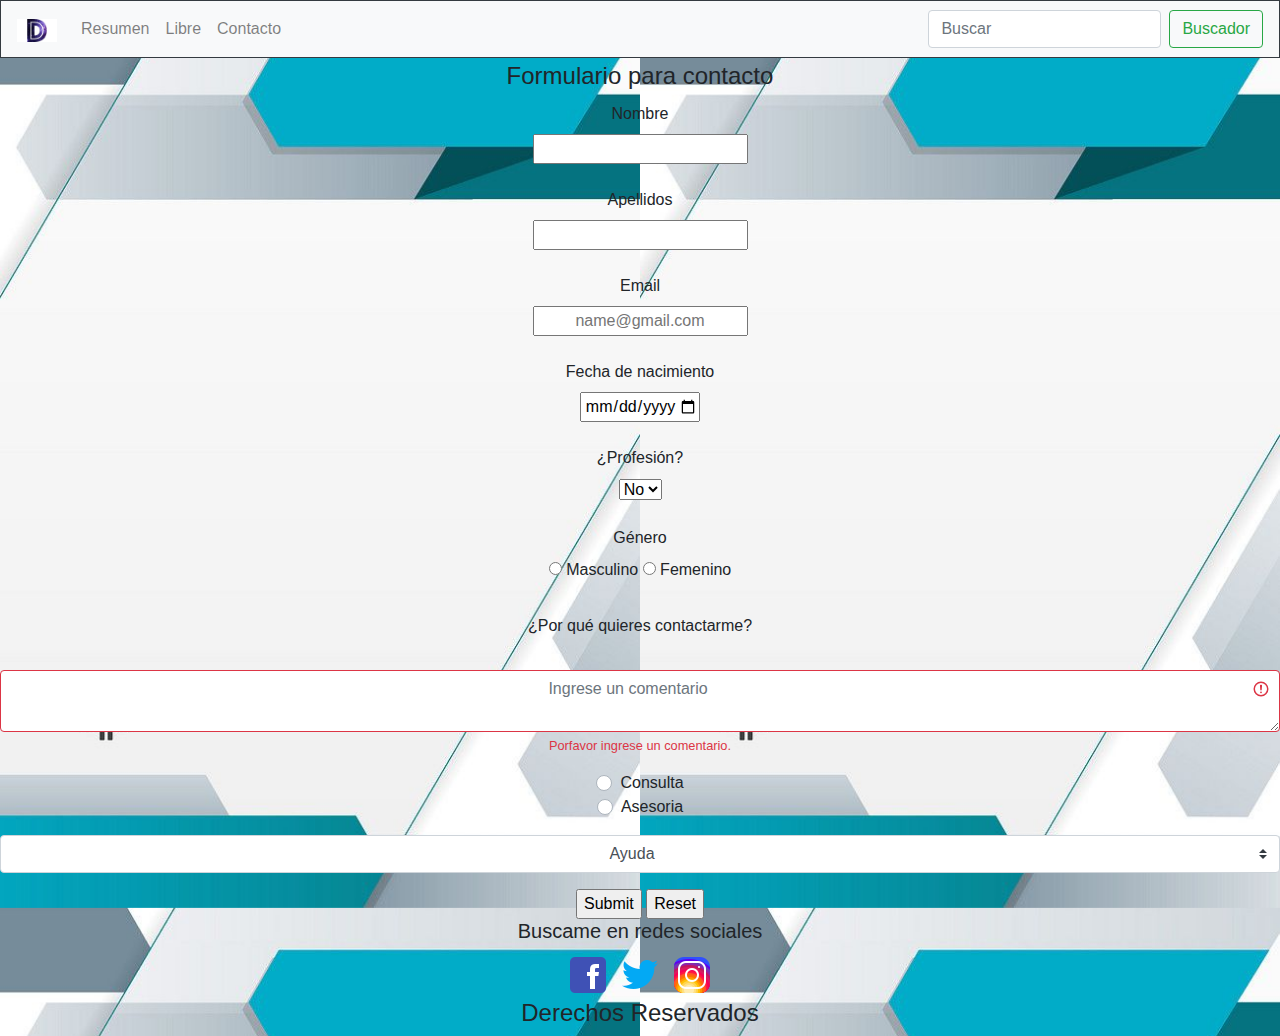
==== formulario.html @ 50a7ec0c "Primera versión" ====
<!DOCTYPE html>
<html lang="en">
<head>
	<meta charset="UTF-8">
	<title>Formulario</title>
	<link rel="stylesheet" type="text/css" href="css/style.css">
	<link rel="stylesheet" type="text/css" href="css/bootstrap.min.css">
	<!--<meta name="viewport" content="width=device-width, initial-scale=1, shrink-to-fit=no">-->
</head>
<body>
	<header class="dos">
		<nav class="navbar navbar-expand-lg navbar-light bg-light navbar-light bg-light border border-dark">
		  <a class="navbar-brand" href="index.html"><img src="img/icon.jpg" style="width: 40px;"></a>
		  <button class="navbar-toggler" type="button" data-toggle="collapse" data-target="#navbarSupportedContent" aria-controls="navbarSupportedContent" aria-expanded="false" aria-label="Toggle navigation">
		    <span class="navbar-toggler-icon"></span>
		  </button>

		  <div class="collapse navbar-collapse" id="navbarSupportedContent">
		    <ul class="navbar-nav mr-auto">
		     
		      <li class="nav-item">
		        <a class="nav-link" href="resumen.html">Resumen</a>
		      </li>
		      <li class="nav-item">
		        <a class="nav-link" href="libre.html">Libre</a>
		      </li>
		      <li class="nav-item">
		        <a class="nav-link" href="formulario.html">Contacto</a>
		      </li>
		      
		    </ul>
		    <form class="form-inline my-2 my-lg-0">
		      <input class="form-control mr-sm-2" type="search" placeholder="Buscar" aria-label="Search">
		      <button class="btn btn-outline-success my-2 my-sm-0" type="submit">Buscador</button>
		    </form>
		  </div>
		</nav>
	</header>

	<main>
			<form action="" style="text-align-last: center;">
			        <fieldset>
			            <legend>Formulario para contacto </legend>

			            <label>Nombre</label><br>
			            <input type="text"><br><br>

			            <label for="apellido">Apellidos</label><br>
			            <input type="text" id="apellido" name="apellido"><br><br>
			            
			            <label for="email">Email</label><br>
			            <input type="email" id="email" name="email" placeholder="name@gmail.com"><br><br>
			            
			            <label for="btday">Fecha de nacimiento</label><br>
			            <input type="date" name="" id=" " max="2000-12-31" min="1910-01-01"><br><br>
			           			                       
			            <label for="profesion">¿Profesión?</label><br>
			            <select name="profesion" id="profesion">
			                <option value="estudiante" selected>No</option>
			                <option value="empleado">Si</option>
			            </select><br><br>
			            
			            <label for="genero">Género</label><br>

			            <input type="radio" id="masc" name="genero">
			            <label for="masc">Masculino</label>
			            <input type="radio" id="fem " name="genero">
			            <label for="fem">Femenino</label><br><br>       
			   		            
			          <form class="was-validated">
			            <div class="mb-3">
			              <label for="validationTextarea">¿Por qué quieres contactarme?</label><br><br>
			              <textarea class="form-control is-invalid" id="validationTextarea" placeholder="Ingrese un comentario" required></textarea>
			              <div class="invalid-feedback">
			                Porfavor ingrese un comentario.
			              </div>
			            </div>

			            <div class="custom-control custom-radio">
			              <input type="radio" class="custom-control-input" id="customControlValidation2" name="radio-stacked" required>
			              <label class="custom-control-label" for="customControlValidation2">Consulta</label>
			            </div>
			            <div class="custom-control custom-radio mb-3">
			              <input type="radio" class="custom-control-input" id="customControlValidation3" name="radio-stacked" required>
			              <label class="custom-control-label" for="customControlValidation3">Asesoria</label>
			              <div class="invalid-feedback">Marque uno</div>
			            </div>

			            <div class="form-group">
			              <select class="custom-select" required>
			                <option value="">Ayuda</option>
			                <option value="1">Urgente</option>
			                <option value="2">Moderada</option>
			                <option value="3">Leve</option>
			              </select>
			              <div class="invalid-feedback">Marque uno</div>
			            </div>
			          </form>
			             
			            <input type="submit" name="" id="" >
			            <input type="reset" name="" id="">
			    </fieldset>
		 </form>

	</main>
	<footer style="text-align: center; position: relative;">
		<h5>Buscame en redes sociales</h5>
				<img src="img/icons8-facebook-48.png" alt="fc">
				<img src="img/icons8-twitter-48.png" alt="tw">
				<img src="img/icons8-instagram-48.png" alt="ig">
				<h4>Derechos Reservados</h4>
		
	</footer>
	
</body>
<script src="js/jquery.js"></script>
<script src="js/bootstrap.min.js"></script>
</html>
---- css/style.css ----
/*body{
	background:url(../img/fondo1.jpg);

}*/
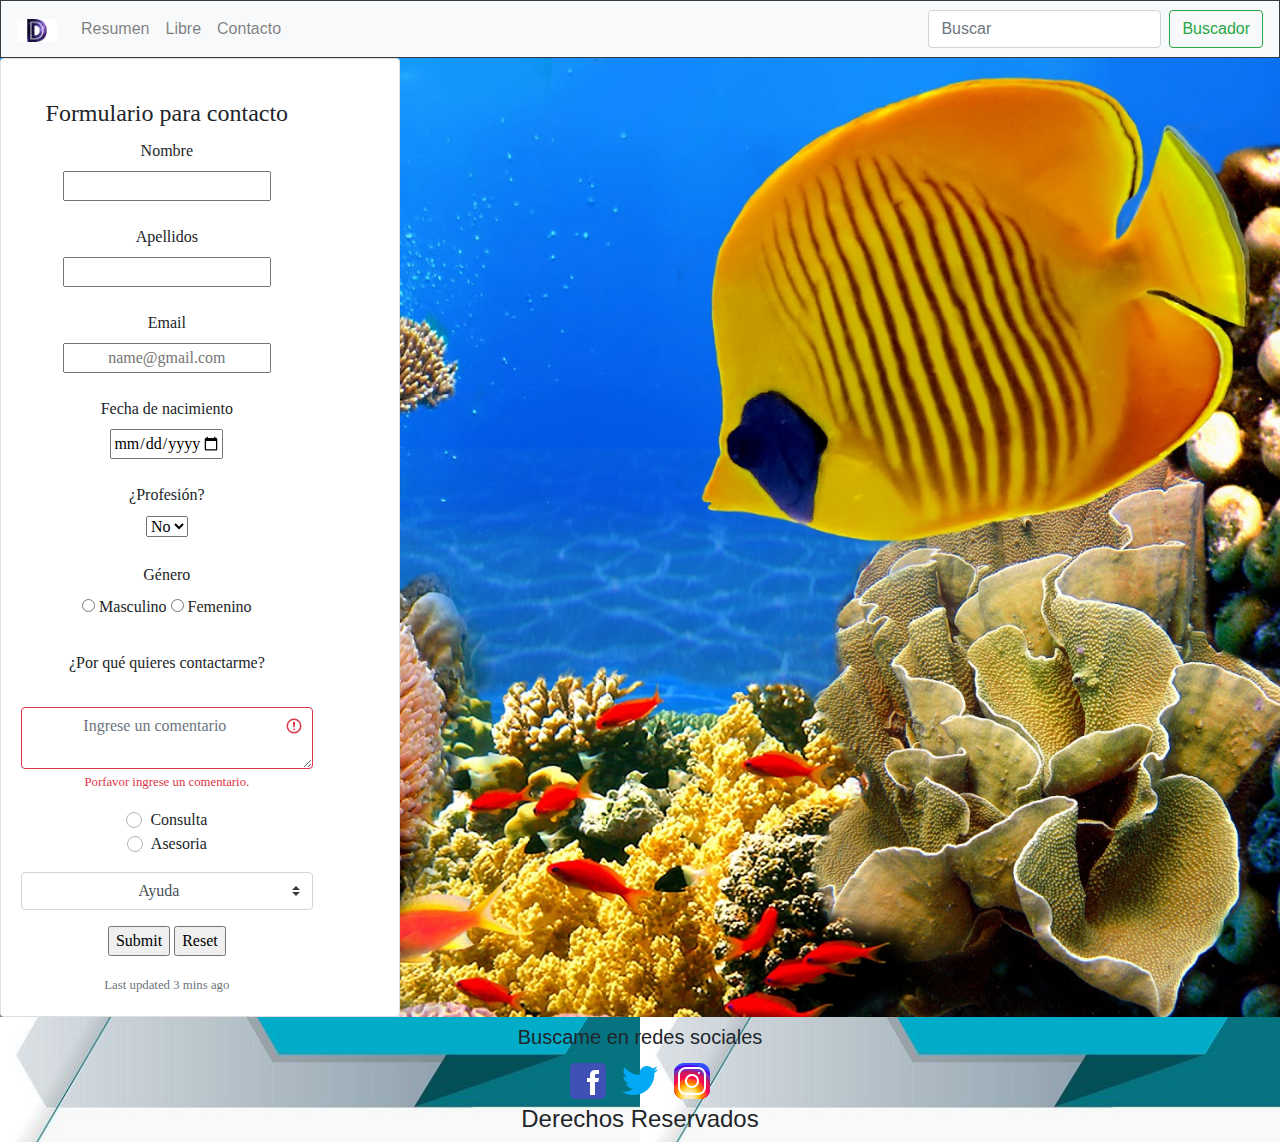
==== commit 71fda0d7: "Actualizacion de la pagina" ====
--- a/formulario.html
+++ b/formulario.html
@@ -5,6 +5,7 @@
 	<title>Formulario</title>
 	<link rel="stylesheet" type="text/css" href="css/style.css">
 	<link rel="stylesheet" type="text/css" href="css/bootstrap.min.css">
+	<link rel="icon type" href="img/icon.jpg">
 	<!--<meta name="viewport" content="width=device-width, initial-scale=1, shrink-to-fit=no">-->
 </head>
 <body>
@@ -37,8 +38,16 @@
 		</nav>
 	</header>
 
-	<main>
-			<form action="" style="text-align-last: center;">
+	<main class="tres">
+			
+		<div class="card mb-2" style="max-width: 400px; text-align-last: center; ">
+		  <div class="row no-gutters">
+		    <!--<div class="col-md-4">
+		      <img src="..." class="card-img" alt="...">
+		    </div>-->
+		    <div class="col-md-10">
+		      <div class="card-body">
+		        <p class="card-text"><form action="">
 			        <fieldset>
 			            <legend>Formulario para contacto </legend>
 
@@ -100,7 +109,77 @@
 			            <input type="submit" name="" id="" >
 			            <input type="reset" name="" id="">
 			    </fieldset>
-		 </form>
+		 </form></p>
+		        <p class="card-text"><small class="text-muted">Last updated 3 mins ago</small></p>
+		      </div>
+		    </div>
+		  </div>
+		</div>
+
+
+			<!--<form action="" style="text-align-last: center;">
+			        <fieldset>
+			            <legend>Formulario para contacto </legend>
+
+			            <label>Nombre</label><br>
+			            <input type="text"><br><br>
+
+			            <label for="apellido">Apellidos</label><br>
+			            <input type="text" id="apellido" name="apellido"><br><br>
+			            
+			            <label for="email">Email</label><br>
+			            <input type="email" id="email" name="email" placeholder="name@gmail.com"><br><br>
+			            
+			            <label for="btday">Fecha de nacimiento</label><br>
+			            <input type="date" name="" id=" " max="2000-12-31" min="1910-01-01"><br><br>
+			           			                       
+			            <label for="profesion">¿Profesión?</label><br>
+			            <select name="profesion" id="profesion">
+			                <option value="estudiante" selected>No</option>
+			                <option value="empleado">Si</option>
+			            </select><br><br>
+			            
+			            <label for="genero">Género</label><br>
+
+			            <input type="radio" id="masc" name="genero">
+			            <label for="masc">Masculino</label>
+			            <input type="radio" id="fem " name="genero">
+			            <label for="fem">Femenino</label><br><br>       
+			   		            
+			          <form class="was-validated">
+			            <div class="mb-3">
+			              <label for="validationTextarea">¿Por qué quieres contactarme?</label><br><br>
+			              <textarea class="form-control is-invalid" id="validationTextarea" placeholder="Ingrese un comentario" required></textarea>
+			              <div class="invalid-feedback">
+			                Porfavor ingrese un comentario.
+			              </div>
+			            </div>
+
+			            <div class="custom-control custom-radio">
+			              <input type="radio" class="custom-control-input" id="customControlValidation2" name="radio-stacked" required>
+			              <label class="custom-control-label" for="customControlValidation2">Consulta</label>
+			            </div>
+			            <div class="custom-control custom-radio mb-3">
+			              <input type="radio" class="custom-control-input" id="customControlValidation3" name="radio-stacked" required>
+			              <label class="custom-control-label" for="customControlValidation3">Asesoria</label>
+			              <div class="invalid-feedback">Marque uno</div>
+			            </div>
+
+			            <div class="form-group">
+			              <select class="custom-select" required>
+			                <option value="">Ayuda</option>
+			                <option value="1">Urgente</option>
+			                <option value="2">Moderada</option>
+			                <option value="3">Leve</option>
+			              </select>
+			              <div class="invalid-feedback">Marque uno</div>
+			            </div>
+			          </form>
+			             
+			            <input type="submit" name="" id="" >
+			            <input type="reset" name="" id="">
+			    </fieldset>
+		 </form>-->
 
 	</main>
 	<footer style="text-align: center; position: relative;">
